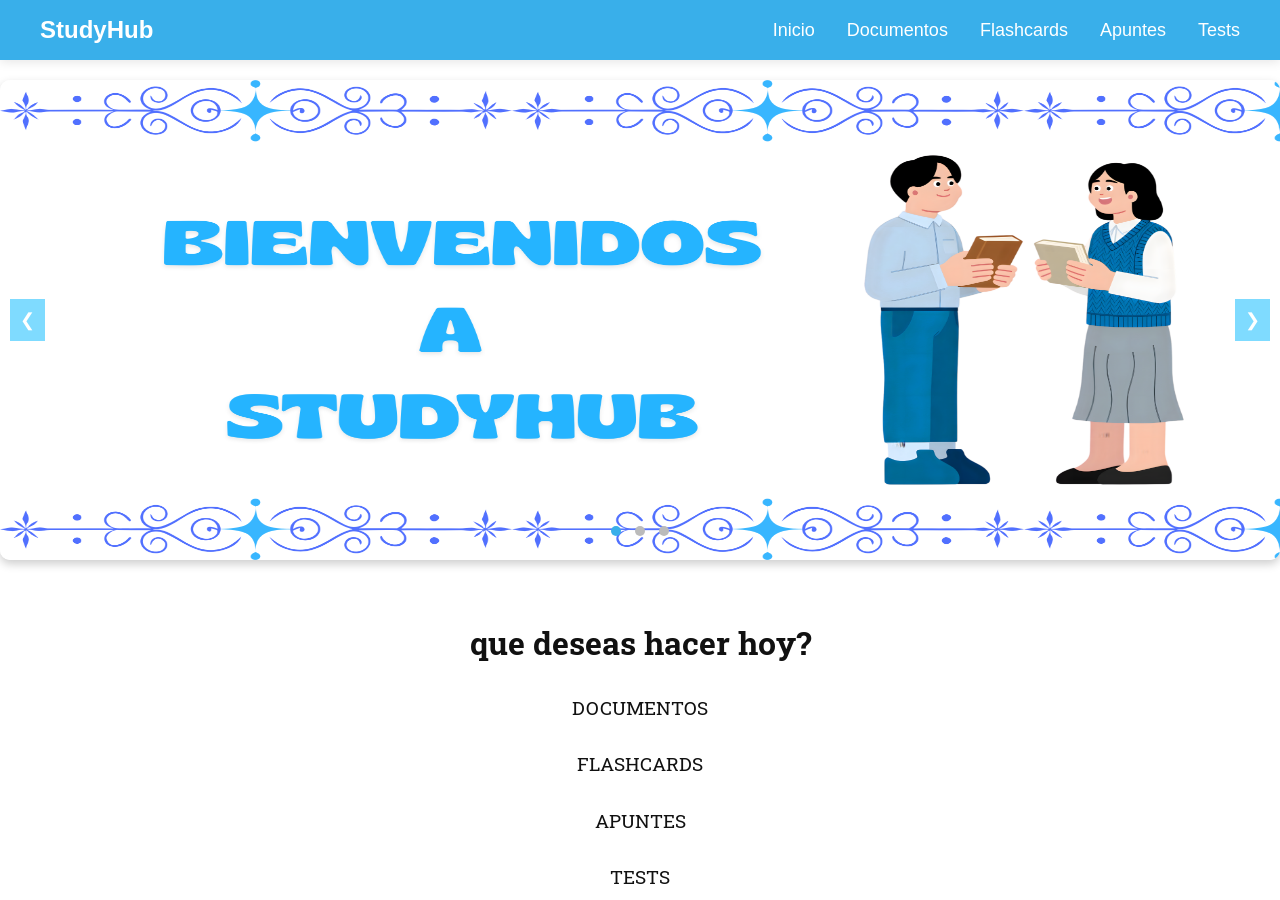
==== principal.html @ d1fe5b7d "Creacion de apartado principial Co-authored-by: Copilot <copilot@github.com>" ====
<!DOCTYPE html>
<html lang="en">
<head>
    <meta charset="UTF-8">
    <meta name="viewport" content="width=device-width, initial-scale=1.0">
    <link rel="stylesheet" href="proyecto.css">
    <link rel="stylesheet" href="https://cdnjs.cloudflare.com/ajax/libs/font-awesome/4.7.0/css/font-awesome.min.css">
    <link rel="icon" type="image/png" class="icon" sizes="1x1" href="imagenes/letrero3__1_-removebg-preview.png">
    <link rel="preconnect" href="https://fonts.googleapis.com">
    <link rel="preconnect" href="https://fonts.gstatic.com" crossorigin>
    <link href="https://fonts.googleapis.com/css2?family=Nunito:ital,wght@0,200..1000;1,200..1000&family=Roboto+Slab:wght@100..900&family=Sekuya&display=swap" rel="stylesheet">
   
    <title>ESTUDIO</title>
</head>
<body>

    <header>
        <nav>
            <div class="navcontainer">
                <a href="principal.html" class="logo">StudyHub</a>
                <button class="menubtn" id="menub">
                  <i class="fa fa-bars" aria-hidden="true"></i>
                </button>

                <ul class="navlinks" id="navlin">
                    <li><a href="principal.html">Inicio</a></li>
                    <li><a href="documentos.html">Documentos</a></li>
                    <li><a href="flashcards.html">Flashcards</a></li>
                    <li><a href="apuntes.html">Apuntes</a></li>
                    <li><a href="tests.html">Tests</a></li>
                </ul>
            </div>
        </nav>


         <section class="carousel-section">
        <div class="carousel">
            <div class="carousel-container">
                <img src="imagenes/letrero.png" class="carousel-slide">
                <img src="imagenes/letrero2.png" class="carousel-slide">
                <img src="imagenes/slogan2.png" class="carousel-slide">
             
            </div>

            <button class="prev" onclick="prevSlide()">&#10094;</button>
            <button class="next" onclick="nextSlide()">&#10095;</button>

            <div class="carousel-dots">
                <span class="dot" onclick="currentSlide(1)"></span>
                <span class="dot" onclick="currentSlide(2)"></span>
                <span class="dot" onclick="currentSlide(3)"></span>
            </div>
        </div>

    </section>
    </header>

    <script src="proyecto.js">

    </script>


     <h1 class="titulo">que deseas hacer hoy? </h1>

     <h3 class="documentos">DOCUMENTOS</h3>
     <h3 class="flashcards">FLASHCARDS</h3>
        <h3 class="apuntes">APUNTES</h3>
        <h3 class="tests">TESTS</h3>


    </body>
---- proyecto.css ----
body {
    background-color: white;
     padding-top: 70px;
}


.icon {
  width: 40px;    

  height: 40px;      
  background-color: #39AFEA; 
  justify-content: center;
  align-items: center;
}


* {
    margin: 0;
    padding: 0;
    box-sizing: border-box;
    font-family: 'Segoe UI', Tahoma, Geneva, Verdana, sans-serif;
}

nav {
    background-color: #39AFEA;
    padding: 1rem 2rem;
    box-shadow: 0 2px 10px rgba(0,0,0,0.1);
    position: fixed;
    top: 0;
    left: 0;
    width: 100%;
    z-index: 1000;
}

.navcontainer {
    display: flex;
    justify-content: space-between;
    align-items: center;
    max-width: 1200px;
    margin: 0 auto;
    
}

.logo {
    color: white;
    font-weight: bold;
    font-size: 1.5rem;
    text-decoration: none;
}

.navlinks {

  display: flex;
  gap: 2rem;
  list-style: none;
}


.navlinks a {
    text-decoration: none;
    color: white;
    font-size: 18px;
    
}

.navlinks a:hover {
    opacity: 0.8;
    transform: translateY(-2px);
}

.menubtn {
    display: none;
  background: none;
  border: none;
  color: white;
  font-size: 1.5rem;
  cursor: pointer;
  position: absolute;
  top: 1rem;
  right: 1rem;
  z-index: 10000;



}


@media (max-width: 768px){
    .menubtn{
        display: block;
    }

    .navlinks {
    position: fixed;
    top: 60px;
    left: 0;
    width: 100%;
    height: 100vh;
    background-color: #39AFEA;
    flex-direction: column;
    align-items: center;
    padding: 1rem 0;
    clip-path: circle(0px at 90% -10%);
    pointer-events: none;
    transition: clip-path 0.6s ease-out;
  }

  .navlinks.active {
    clip-path: circle(1000px at 90% -10%);
    pointer-events: auto;
  }

    .navlinks li{
        opacity: 0;
        transform: translateY(20px);
        transition: all 0.3s ease;
    }

    .navlinks.active li{
        opacity: 1; 
        transform: translateY(0);
    }

    .navlinks li:nth-child(1) {transition-delay: 0.1s}
    .navlinks li:nth-child(2) {transition-delay: 0.2s}
    .navlinks li:nth-child(3) {transition-delay: 0.3s}
    .navlinks li:nth-child(4) {transition-delay: 0.4s}
}



.carousel-section {
    width: 100%;              
    display: flex;
    justify-content: center; 
    align-items: center;
    padding: 10px 0;          
    margin: 0;
}

.carousel {
    position: relative;
    width: 95%; 
    max-width: 1600px;
    
    min-height: 350px;        
    aspect-ratio: 16 / 6;      
    overflow: hidden;
    border-radius: 10px;
    box-shadow: 0px 4px 10px rgba(0, 0, 0, 0.2);
    display: flex;        
    width: 100%;
    max-width: 1600px;     
}
.carousel-container {
    display: flex;
    width: 100%;
    transition: transform 0.5s ease-in-out;
}


.carousel-slide {
    width: 100%;
    flex: 0 0 100%;
}


.prev, .next {
    position: absolute;
    top: 50%;
    transform: translateY(-50%);
    background-color: rgba(0, 183, 255, 0.5);
    color: white;
    border: none;
    padding: 10px;
    cursor: pointer;
    font-size: 18px;
}

.prev { left: 10px; }
.next { right: 10px; }

.carousel-dots {
    text-align: center;
    padding: 10px;
    position: absolute;
    bottom: 10px;
    width: 100%;
}

.dot {
    height: 10px;
    width: 10px;
    margin: 0 5px;
    background-color: #bbb;
    border-radius: 50%;
    display: inline-block;
    cursor: pointer;
}

.active {
    background-color: #39AFEA;
    
}

.carousel-slide img {
  width: 100%;
  height: auto;
  object-fit: cover;
}



@media (max-width: 768px) {
  .carousel {
    min-height: 200px;
    aspect-ratio: 4 / 3;
    border-radius: 0;
  }

  .prev, .next {
    padding: 12px;
    font-size: 20px;
  }

  .carousel-dots {
    bottom: 5px;
  }
}


.boton{
    background-color: #2E86C1;
    color: white;
    border: none;
    padding: 10px 18px;
    border-radius: 8px;
    font-size: 14px;
    cursor: pointer;
    transition: all 0.3s ease;
    text-align: center;
    align-items: center;
     display: block;
    margin-left: auto;
    margin-right: auto;
    margin-top: 40px;
}


html, body {
  height: 100%;
}

body {
  display: grid;
  font-family: Avenir, sans-serif;
  color: #111;
}

a {
  text-decoration: none;
  color: inherit;
}

.cta {
  position: relative;
  margin: 20px auto;
  padding: 19px 22px;
  transition: all 0.2s ease;
}
.cta:before {
  content: "";
  position: absolute;
  top: 0;
  left: 0;
  display: block;
  border-radius: 28px;
  background: rgba(15, 99, 215, 0.5);
  width: 56px;
  height: 56px;
  transition: all 0.3s ease;
}
.cta span {
  position: relative;
  font-size: 16px;
  line-height: 18px;
  font-weight: 900;
  letter-spacing: 0.25em;
  text-transform: uppercase;
  vertical-align: middle;
}
.cta svg {
  position: relative;
  top: 0;
  margin-left: 10px;
  fill: none;
  stroke-linecap: round;
  stroke-linejoin: round;
  stroke: #111;
  stroke-width: 2;
  transform: translateX(-5px);
  transition: all 0.3s ease;
}
.cta:hover:before {
  width: 100%;
  background: #c2b2ff;
}
.cta:hover svg {
  transform: translateX(0);
}
.cta:active {
  transform: scale(0.96);
}


.saludo {
font-family: "Roboto Slab", serif;
  font-weight: 700;
  display: flex;
  flex-direction: column;
  align-items: center;
  justify-content: center;
  height: 100%;
}

h2{
    font-family: "Nunito", sans-serif;
    font-weight: 700;
    text-align: center;
    
}

h3{
    font-family: "Roboto Slab", serif;
    font-weight: 400;
    text-align: center;
    margin-top: 20px;
}

.titulo{
    font-family: "Roboto Slab", serif;
    font-weight: 700;
    text-align: center;
    margin-top: 40px;
}
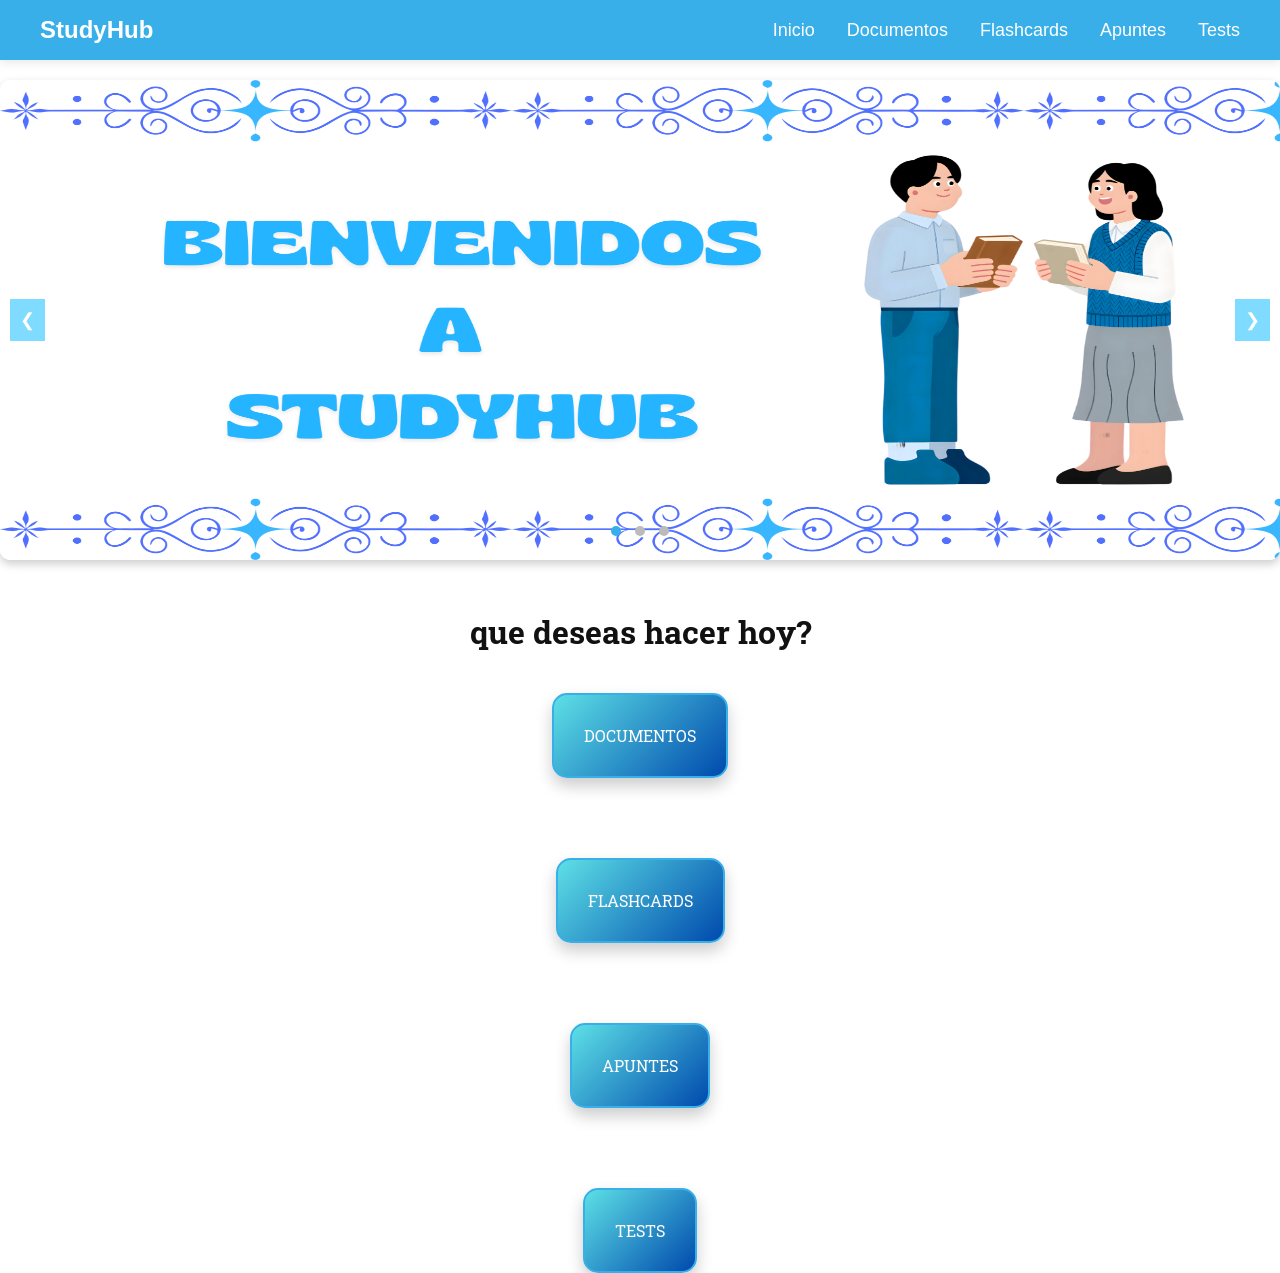
==== commit e83e4d80: "nose Co-authored-by: Copilot <copilot@github.com>" ====
--- a/principal.html
+++ b/principal.html
@@ -62,10 +62,10 @@
 
      <h1 class="titulo">que deseas hacer hoy? </h1>
 
-     <h3 class="documentos">DOCUMENTOS</h3>
-     <h3 class="flashcards">FLASHCARDS</h3>
-        <h3 class="apuntes">APUNTES</h3>
-        <h3 class="tests">TESTS</h3>
+     <a href="documentos.html" class="documentos">DOCUMENTOS</a>
+     <a href="flashcards.html" class="flashcards">FLASHCARDS</a>
+        <a href="apuntes.html" class="apuntes">APUNTES</a>
+        <a href="tests.html" class="tests">TESTS</a>
 
 
     </body>
--- a/proyecto.css
+++ b/proyecto.css
@@ -344,4 +344,32 @@
     margin-top: 40px;
 }
 
-
+.documentos, .flashcards, .apuntes, .tests {
+    display: flex;
+    flex-wrap: wrap;
+    justify-content: center;
+    gap: 20px;
+    margin-top: 40px;
+    border: 2px solid #39AFEA;
+    padding: 30px;
+    margin: 40px auto;
+    width: fit-content;
+    border-radius: 8px;
+    font-family: nunito, sans-serif;
+    background: linear-gradient(135deg, #5de0e6, #004aad);
+    color: #fff;
+    max-width: 500px;
+    border-radius: 15px;
+    box-shadow: 0 8px 16px rgba(0, 0, 0, 0.2);
+    text-align: center;
+    font-family: "Roboto Slab", serif;
+    transition: transform 0.3s ease, box-shadow 0.3s ease;
+
+
+}
+
+.documentos:hover, .flashcards:hover, .apuntes:hover, .tests:hover {
+    transform: translateY(-5px);
+    box-shadow: 0 12px 24px rgba(0, 0, 0, 0.3);
+}
+
